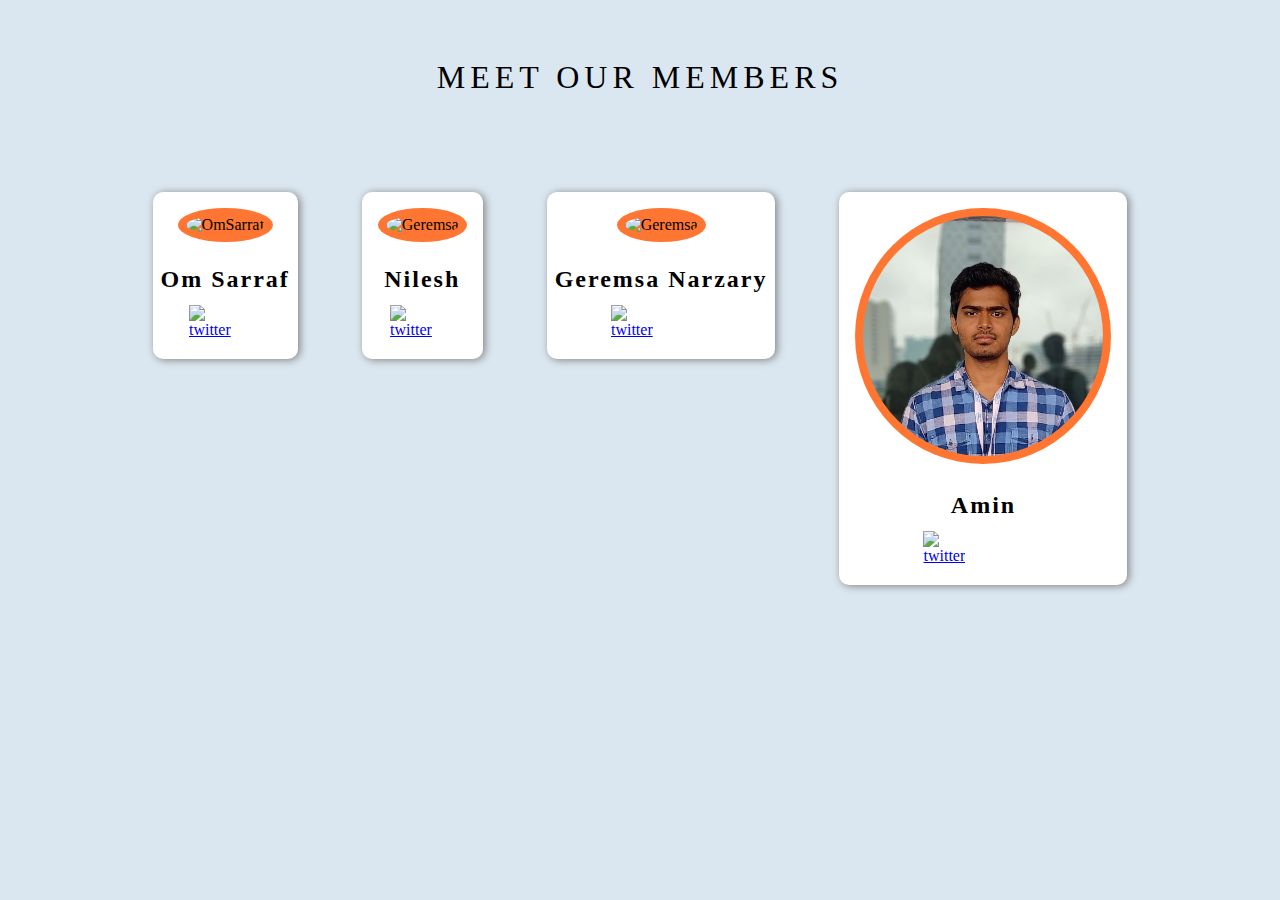
==== member.html @ 1e40fe82 "Merge pull request #7 from BoneNzy/main" ====
<!DOCTYPE html>
<html lang="en">
<head>
    <meta charset="UTF-8">
    <meta http-equiv="X-UA-Compatible" content="IE=edge">
    <meta name="viewport" content="width=device-width, initial-scale=1.0">
    <title>Members</title>

    <link rel="stylesheet" href="./styles/member.css">
    <script src="./js/member.js" defer></script>
</head>
<body>
    <p class="headline">Meet Our members</p>
    <div class="seperation">
        <section class="block-container">
            <article class="profile">
                <img class="image" src="./assets/profiles/OmSarraf.jpg" alt="OmSarraf">
                <h3 class="name">
                    Om Sarraf
                </h3>
                <div class="social-links">
                    <a class="social twitter" href="https://twitter.com/itsOmSarraf_" target="_blank">
                        <img src="./assets/socials/icons8-twitter.svg" alt="twitter">
                    </a>
                    <a href="https://github.com/itsOmSarraf" target="_blank">
                        <img class="social github" src="./assets/socials/iconmonstr-github-1.svg" alt="">
                    </a>
                </div>
            </section>
            <!-- <section class="about">
                <article class="bio" data-expand="false">
                    <p>
                        hello
                    </p>
                </article>
                <label class="expand-button" for="expand">
                    <img class="expand" src="./assets/down-arrow.png" alt="expand">
                </label>
            </section> -->
    </div>


    <!-- ************************************ -->
    <div class="seperation">
        <section class="block-container">
            <article class="profile">
                <img class="image" src="./assets/profiles/Nilesh.png" alt="Geremsa">
                <h3 class="name">
                    Nilesh
                </h3>
                <div class="social-links">
                    <a class="social twitter" href="https://twitter.com/nilesh17Kr" target="_blank">
                        <img src="./assets/socials/icons8-twitter.svg" alt="twitter">
                    </a>
                    <a href="https://github.com/nileshkr17" target="_blank">
                        <img class="social github" src="./assets/socials/iconmonstr-github-1.svg" alt="">
                    </a>
                </div>
            </section>

            <!-- <section class="about">
                <article class="bio" data-expand="false">
                    <p>
                        ❤️ Open Source | MERN | Hi, I am Nilesh, a computer science student interested in working with full-stack web development, I like to learn every day new.
                    </p>
                </article>
                <label class="expand-button" for="expand">
                    <img class="expand" src="./assets/down-arrow.png" alt="expand">
                </label>
            </section> -->
    </div>



    <!-- *************************************8 -->
    <div class="seperation">
        <section class="block-container">
            <article class="profile">
                <img class="image" src="./assets/profiles/Geremsa.jpg" alt="Geremsa">
                <h3 class="name">
                    Geremsa Narzary
                </h3>
                <div class="social-links">
                    <a class="social twitter" href="https://twitter.com/geremsanrzr" target="_blank">
                        <img src="./assets/socials/icons8-twitter.svg" alt="twitter">
                    </a>
                    <a href="https://github.com/BoneNzy" target="_blank">
                        <img class="social github" src="./assets/socials/iconmonstr-github-1.svg" alt="">
                    </a>
                </div>
            </section>
            <!-- <section class="about">
                <article class="bio" data-expand="false">
                    <p>
                        <b>More into development and open source</b>
                        Contributed to this group project by creating member page
                    </p>

                </article>
                <label class="expand-button" for="expand">
                    <img class="expand" src="./assets/down-arrow.png" alt="expand">
                </label>
            </section> -->
    </div>



    <!-- *****************************8 -->
    <div class="seperation">
        <section class="block-container">
            <article class="profile">
                <img class="image" src="./assets/profiles/Amin.png" alt="Amin">
                <h3 class="name">
                    Amin
                    <!-- name -->
                </h3>
                <div class="social-links">
                    <a class="social twitter" href="https://twitter.com/Amin_mohammed3" target="_blank">
                        <img src="./assets/socials/icons8-twitter.svg" alt="twitter">
                    </a>
                    <a href="" target="_blank">
                        <img class="social github" src="./assets/socials/iconmonstr-github-1.svg" alt="">
                    </a>
                </div>
            </section>
            <!-- <section class="about">
                <article class="bio" data-expand="false">

                    hey there!

                </article>
                <label class="expand-button" for="expand">
                    <img class="expand" src="./assets/down-arrow.png" alt="expand">
                </label>
            </section> -->
    </div>
</body>
</html>
---- styles/member.css ----
body {
    background-color: hsl(206, 40%, 90%);

    box-sizing: border-box;
    margin: 10rem 1rem 1rem 1rem;
}
.headline {
    font-size: xx-large;
    text-transform: uppercase;
    letter-spacing: 5px;

    position: absolute;
    top: 3%;
    left: 50%;
    transform: translate(-50%, 0);
}
.block-container {
    position: relative;
    display: block;
    text-align: center;
    max-width: 20rem;

    margin: auto;
}
.profile {
    max-width: 20rem;

    background-color: white;
    box-shadow: 2px 1px 8px gray;
    border-radius: 10px;

    overflow: hidden;
    margin: auto;
}
.image {
    background-color: rgba(255, 114, 44, 0.967);
    width: 15rem;
    padding: 8px;
    border-radius: 50%;

    margin: 1rem;
}
.social-links {
    display: flex;
    justify-content: space-evenly;
    align-items: center;

    padding: 4px;
    margin-bottom: 1rem;
}
.social {
    width: 2.5rem;
}
.name {
    font-size: x-large;

    margin: .5rem;
    letter-spacing: 2px;
}
.about {
    display: flex;
    flex-direction: column;
    background-color: hsl(0, 0%, 100%);
    border-radius: 10px;
    max-width: 19rem;
    align-items: center;

    box-shadow: 2px 1px 8px gray;
    margin: 6px auto;
}
.expand {
    width: 1.5rem;
}
/* .bio[data-expand="false"]{
   display: none;
}
.bio[data-expand="true"]{
   display: flex;
} */
@media (min-width: 70rem) {
    body {
        display: flex;
        justify-content: center;
    }
    .about {
        display: flex;
        flex-direction: column;
        background-color: hsl(0, 0%, 100%);
        border-radius: 10px;
        max-width: 19rem;
    }
    .bio {
        padding: 5px;
        word-wrap: break-word;
    }
}

.seperation {
    margin: 2rem;
}
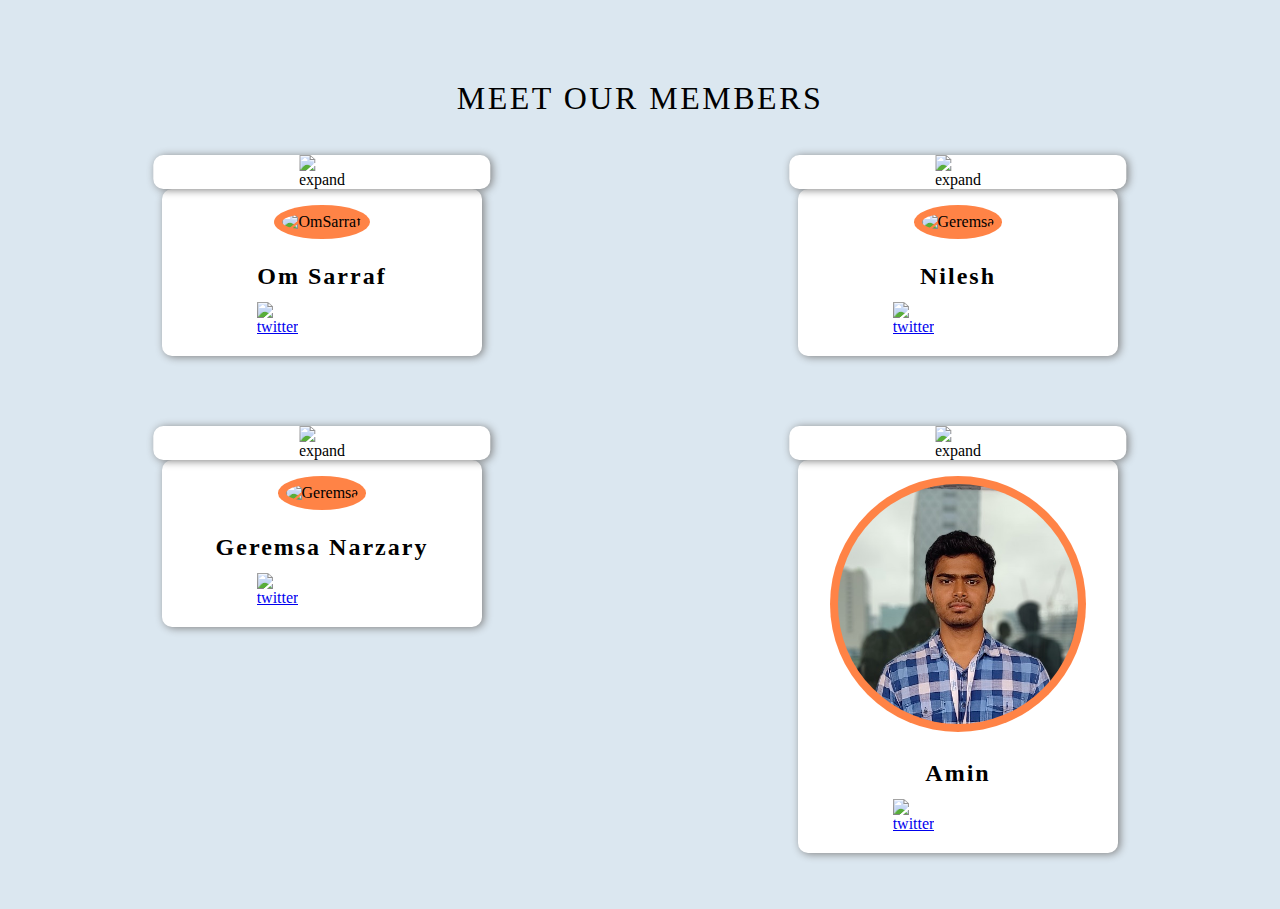
==== commit 8903cb9c: "Merge pull request #8 from BoneNzy/main" ====
--- a/member.html
+++ b/member.html
@@ -11,23 +11,10 @@
 </head>
 <body>
     <p class="headline">Meet Our members</p>
-    <div class="seperation">
-        <section class="block-container">
-            <article class="profile">
-                <img class="image" src="./assets/profiles/OmSarraf.jpg" alt="OmSarraf">
-                <h3 class="name">
-                    Om Sarraf
-                </h3>
-                <div class="social-links">
-                    <a class="social twitter" href="https://twitter.com/itsOmSarraf_" target="_blank">
-                        <img src="./assets/socials/icons8-twitter.svg" alt="twitter">
-                    </a>
-                    <a href="https://github.com/itsOmSarraf" target="_blank">
-                        <img class="social github" src="./assets/socials/iconmonstr-github-1.svg" alt="">
-                    </a>
-                </div>
-            </section>
-            <!-- <section class="about">
+    <div class="grid-content">
+
+        <div class="seperation">
+            <section class="about">
                 <article class="bio" data-expand="false">
                     <p>
                         hello
@@ -36,94 +23,106 @@
                 <label class="expand-button" for="expand">
                     <img class="expand" src="./assets/down-arrow.png" alt="expand">
                 </label>
-            </section> -->
-    </div>
+            </section>
+            <!--  -->
+            <article class="block-container">
+                <section class="profile">
+                    <img class="image" src="./assets/profiles/OmSarraf.jpg" alt="OmSarraf">
+                    <h3 class="name">
+                        Om Sarraf
+                    </h3>
+                    <div class="social-links">
+                        <a class="social twitter" href="https://twitter.com/itsOmSarraf_" target="_blank">
+                            <img src="./assets/socials/icons8-twitter.svg" alt="twitter">
+                        </a>
+                        <a href="https://github.com/itsOmSarraf" target="_blank">
+                            <img class="social github" src="./assets/socials/iconmonstr-github-1.svg" alt="">
+                        </a>
+                    </div>
+                </section>
+
+            </article>
+        </div>
 
 
-    <!-- ************************************ -->
-    <div class="seperation">
-        <section class="block-container">
-            <article class="profile">
-                <img class="image" src="./assets/profiles/Nilesh.png" alt="Geremsa">
-                <h3 class="name">
-                    Nilesh
-                </h3>
-                <div class="social-links">
-                    <a class="social twitter" href="https://twitter.com/nilesh17Kr" target="_blank">
-                        <img src="./assets/socials/icons8-twitter.svg" alt="twitter">
-                    </a>
-                    <a href="https://github.com/nileshkr17" target="_blank">
-                        <img class="social github" src="./assets/socials/iconmonstr-github-1.svg" alt="">
-                    </a>
-                </div>
-            </section>
+        <!-- ************************************ -->
+        <div class="seperation">
 
-            <!-- <section class="about">
+            <section class="about">
                 <article class="bio" data-expand="false">
                     <p>
                         ❤️ Open Source | MERN | Hi, I am Nilesh, a computer science student interested in working with full-stack web development, I like to learn every day new.
                     </p>
                 </article>
+
                 <label class="expand-button" for="expand">
                     <img class="expand" src="./assets/down-arrow.png" alt="expand">
                 </label>
-            </section> -->
-    </div>
+            </section>
+            <!--  -->
+            <article class="block-container">
+                <section class="profile">
+                    <img class="image" src="./assets/profiles/Nilesh.png" alt="Geremsa">
+                    <h3 class="name">
+                        Nilesh
+                    </h3>
+                    <div class="social-links">
+                        <a class="social twitter" href="https://twitter.com/nilesh17Kr" target="_blank">
+                            <img src="./assets/socials/icons8-twitter.svg" alt="twitter">
+                        </a>
+                        <a href="https://github.com/nileshkr17" target="_blank">
+                            <img class="social github" src="./assets/socials/iconmonstr-github-1.svg" alt="">
+                        </a>
+                    </div>
+                </section>
+
+            </article>
+
+        </div>
 
 
 
-    <!-- *************************************8 -->
-    <div class="seperation">
-        <section class="block-container">
-            <article class="profile">
-                <img class="image" src="./assets/profiles/Geremsa.jpg" alt="Geremsa">
-                <h3 class="name">
-                    Geremsa Narzary
-                </h3>
-                <div class="social-links">
-                    <a class="social twitter" href="https://twitter.com/geremsanrzr" target="_blank">
-                        <img src="./assets/socials/icons8-twitter.svg" alt="twitter">
-                    </a>
-                    <a href="https://github.com/BoneNzy" target="_blank">
-                        <img class="social github" src="./assets/socials/iconmonstr-github-1.svg" alt="">
-                    </a>
-                </div>
-            </section>
-            <!-- <section class="about">
+        <!-- *************************************8 -->
+        <div class="seperation">
+
+            <section class="about">
                 <article class="bio" data-expand="false">
                     <p>
                         <b>More into development and open source</b>
                         Contributed to this group project by creating member page
                     </p>
+                </article>
 
-                </article>
                 <label class="expand-button" for="expand">
                     <img class="expand" src="./assets/down-arrow.png" alt="expand">
                 </label>
-            </section> -->
-    </div>
+            </section>
+            <!--  -->
+            <article class="block-container">
+                <section class="profile">
+                    <img class="image" src="./assets/profiles/Geremsa.jpg" alt="Geremsa">
+                        <h3 class="name">
+                            Geremsa Narzary
+                        </h3>
+                    <div class="social-links">
+                        <a class="social twitter" href="https://twitter.com/geremsanrzr" target="_blank">
+                            <img src="./assets/socials/icons8-twitter.svg" alt="twitter">
+                        </a>
+                        <a href="https://github.com/BoneNzy" target="_blank">
+                            <img class="social github" src="./assets/socials/iconmonstr-github-1.svg" alt="">
+                        </a>
+                    </div>
+                </section>
+            </article>
+
+        </div>
 
 
 
-    <!-- *****************************8 -->
-    <div class="seperation">
-        <section class="block-container">
-            <article class="profile">
-                <img class="image" src="./assets/profiles/Amin.png" alt="Amin">
-                <h3 class="name">
-                    Amin
-                    <!-- name -->
-                </h3>
-                <div class="social-links">
-                    <a class="social twitter" href="https://twitter.com/Amin_mohammed3" target="_blank">
-                        <img src="./assets/socials/icons8-twitter.svg" alt="twitter">
-                    </a>
-                    <a href="" target="_blank">
-                        <img class="social github" src="./assets/socials/iconmonstr-github-1.svg" alt="">
-                    </a>
-                </div>
-            </section>
-            <!-- <section class="about">
+        <!-- *****************************8 -->
+        <div class="seperation">
+
+            <section class="about">
                 <article class="bio" data-expand="false">
 
                     hey there!
@@ -132,7 +131,29 @@
                 <label class="expand-button" for="expand">
                     <img class="expand" src="./assets/down-arrow.png" alt="expand">
                 </label>
-            </section> -->
+            </section>
+            <!--  -->
+            <article class="block-container">
+                <!--  -->
+                <section class="profile">
+                    <img class="image" src="./assets/profiles/Amin.png" alt="Amin">
+                    <h3 class="name">
+                        Amin
+                    </h3>
+                    <!--  -->
+                    <div class="social-links">
+                        <a class="social twitter" href="https://twitter.com/Amin_mohammed3" target="_blank">
+                            <img src="./assets/socials/icons8-twitter.svg" alt="twitter">
+                        </a>
+                        <a href="" target="_blank">
+                            <img class="social github" src="./assets/socials/iconmonstr-github-1.svg" alt="">
+                        </a>
+                    </div>
+                    <!--  -->
+                </section>
+                <!--  -->
+            </article>
+        </div>
     </div>
 </body>
 </html>--- a/styles/member.css
+++ b/styles/member.css
@@ -2,17 +2,19 @@
     background-color: hsl(206, 40%, 90%);
 
     box-sizing: border-box;
-    margin: 10rem 1rem 1rem 1rem;
+    margin: 5rem 1rem 1rem 1rem;
 }
+.grid-content {
+    display: grid;
+    gap: 1.5rem;
+}
+
 .headline {
     font-size: xx-large;
     text-transform: uppercase;
-    letter-spacing: 5px;
+    letter-spacing: 2.5px;
 
-    position: absolute;
-    top: 3%;
-    left: 50%;
-    transform: translate(-50%, 0);
+    text-align: center;
 }
 .block-container {
     position: relative;
@@ -33,7 +35,7 @@
     margin: auto;
 }
 .image {
-    background-color: rgba(255, 114, 44, 0.967);
+    background-color: rgba(255, 114, 44, 0.880);
     width: 15rem;
     padding: 8px;
     border-radius: 50%;
@@ -58,43 +60,45 @@
     letter-spacing: 2px;
 }
 .about {
+    position: absolute;
+    top: 0;
+    left: 50%;
+    transform: translate(-50%, 0);
+
     display: flex;
     flex-direction: column;
     background-color: hsl(0, 0%, 100%);
     border-radius: 10px;
-    max-width: 19rem;
+    padding-inline: 9.1rem;
     align-items: center;
 
     box-shadow: 2px 1px 8px gray;
     margin: 6px auto;
+
+    z-index: 10;
 }
 .expand {
     width: 1.5rem;
 }
-/* .bio[data-expand="false"]{
+.bio[data-expand="false"]{
    display: none;
 }
 .bio[data-expand="true"]{
    display: flex;
-} */
+}
+
+.seperation {
+    position: relative;
+
+    padding: 2.5rem;
+}
+
+
 @media (min-width: 70rem) {
-    body {
-        display: flex;
-        justify-content: center;
-    }
-    .about {
-        display: flex;
-        flex-direction: column;
-        background-color: hsl(0, 0%, 100%);
-        border-radius: 10px;
-        max-width: 19rem;
+    .grid-content {
+        grid-template-columns: 1fr 1fr;
     }
     .bio {
         padding: 5px;
-        word-wrap: break-word;
     }
-}
-
-.seperation {
-    margin: 2rem;
 }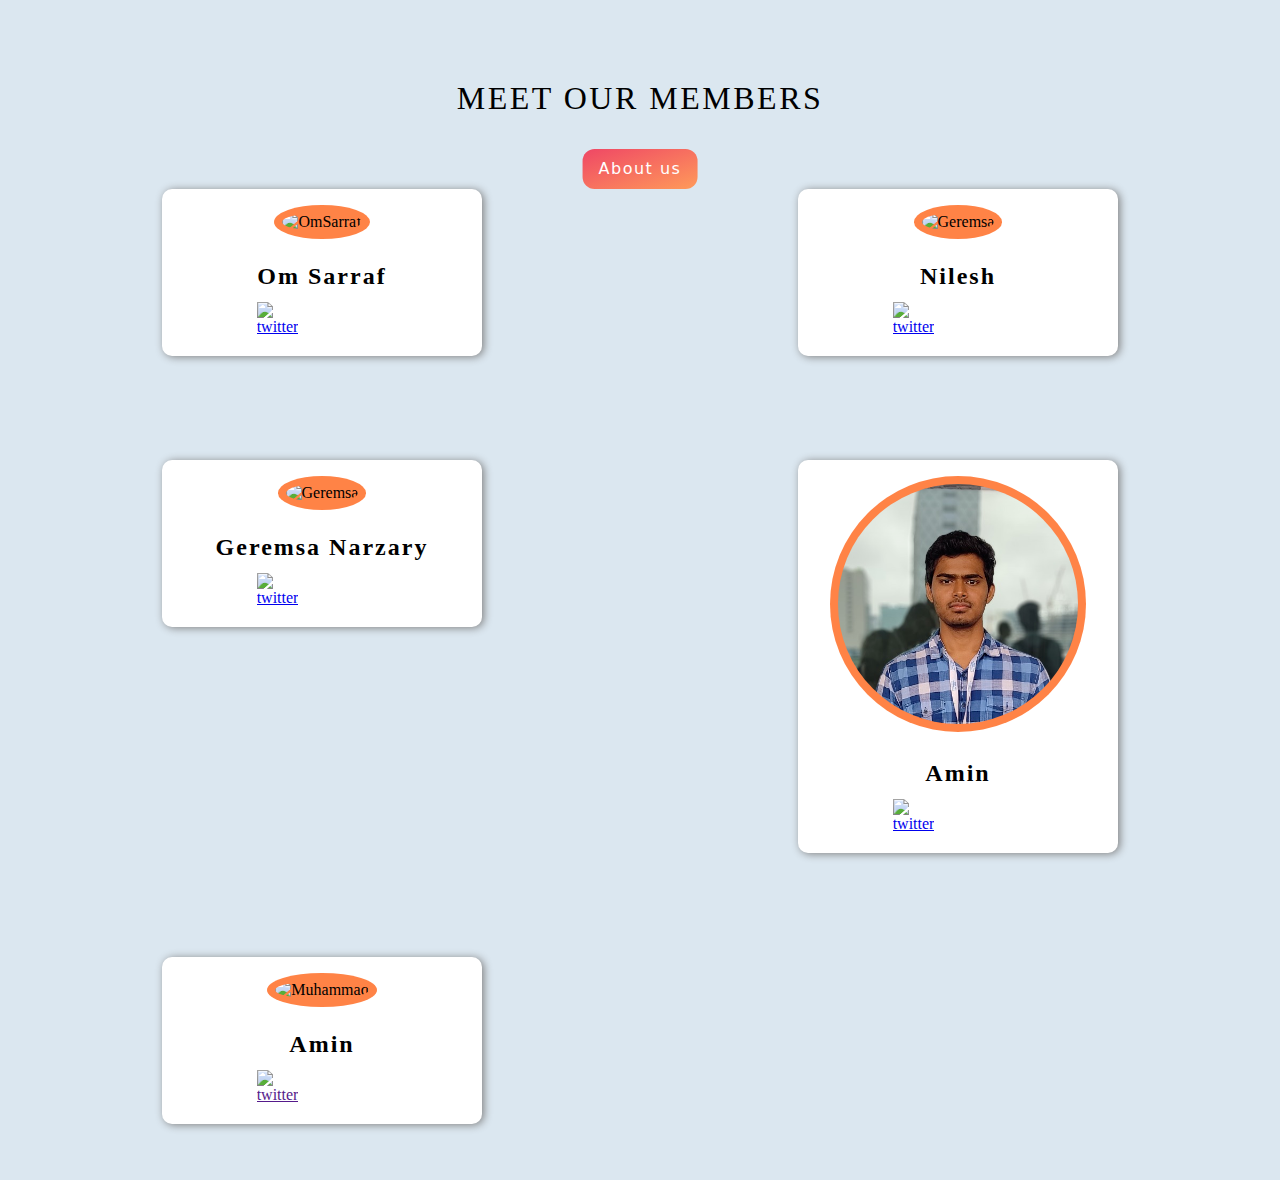
==== commit 491c4773: "Merge pull request #10 from BoneNzy/main" ====
--- a/member.html
+++ b/member.html
@@ -11,18 +11,22 @@
 </head>
 <body>
     <p class="headline">Meet Our members</p>
+
+    <button class="aboutUs" role="button">About us</button>
     <div class="grid-content">
 
         <div class="seperation">
-            <section class="about">
-                <article class="bio" data-expand="false">
+
+            <section class="about">
+                <article class="sarraf bio" data-expand="false">
                     <p>
                         hello
                     </p>
                 </article>
-                <label class="expand-button" for="expand">
-                    <img class="expand" src="./assets/down-arrow.png" alt="expand">
-                </label>
+
+                <!-- <label class="expand-button" for="expand">
+                    <img class="expand expand1" src="./assets/down-arrow.png" alt="expand">
+                </label> -->
             </section>
             <!--  -->
             <article class="block-container">
@@ -49,15 +53,15 @@
         <div class="seperation">
 
             <section class="about">
-                <article class="bio" data-expand="false">
+                <article class="nilesh bio" data-expand="false">
                     <p>
                         ❤️ Open Source | MERN | Hi, I am Nilesh, a computer science student interested in working with full-stack web development, I like to learn every day new.
                     </p>
                 </article>
 
-                <label class="expand-button" for="expand">
-                    <img class="expand" src="./assets/down-arrow.png" alt="expand">
-                </label>
+                <!-- <label class="expand-button" for="expand">
+                    <img class="expand expand2" src="./assets/down-arrow.png" alt="expand">
+                </label> -->
             </section>
             <!--  -->
             <article class="block-container">
@@ -86,16 +90,16 @@
         <div class="seperation">
 
             <section class="about">
-                <article class="bio" data-expand="false">
-                    <p>
-                        <b>More into development and open source</b>
-                        Contributed to this group project by creating member page
-                    </p>
-                </article>
-
-                <label class="expand-button" for="expand">
-                    <img class="expand" src="./assets/down-arrow.png" alt="expand">
-                </label>
+                <article class="bone bio" data-expand="false">
+                    <p>
+                        More into development and open source!
+                        Contributed to this group project by creating member page.
+                    </p>
+                </article>
+
+                <!-- <label class="expand-button" for="expand">
+                    <img class="expand expand3" src="./assets/down-arrow.png" alt="expand">
+                </label> -->
             </section>
             <!--  -->
             <article class="block-container">
@@ -123,14 +127,14 @@
         <div class="seperation">
 
             <section class="about">
-                <article class="bio" data-expand="false">
-
-                    hey there!
-
-                </article>
-                <label class="expand-button" for="expand">
-                    <img class="expand" src="./assets/down-arrow.png" alt="expand">
-                </label>
+                <article class="amin bio" data-expand="false">
+                    <p>
+                        hey there!
+                    </p>
+                </article>
+                <!-- <label class="expand-button" for="expand">
+                    <img class="expand expand4" src="./assets/down-arrow.png" alt="expand">
+                </label> -->
             </section>
             <!--  -->
             <article class="block-container">
@@ -143,6 +147,43 @@
                     <!--  -->
                     <div class="social-links">
                         <a class="social twitter" href="https://twitter.com/Amin_mohammed3" target="_blank">
+                            <img src="./assets/socials/icons8-twitter.svg" alt="twitter">
+                        </a>
+                        <a href="" target="_blank">
+                            <img class="social github" src="./assets/socials/iconmonstr-github-1.svg" alt="">
+                        </a>
+                    </div>
+                    <!--  -->
+                </section>
+                <!--  -->
+            </article>
+        </div>
+
+
+        <!--  -->
+        <div class="seperation">
+
+            <section class="about">
+                <article class="amin bio" data-expand="false">
+                    <p>
+                        hey there!
+                    </p>
+                </article>
+                <!-- <label class="expand-button" for="expand">
+                    <img class="expand expand4" src="./assets/down-arrow.png" alt="expand">
+                </label> -->
+            </section>
+            <!--  -->
+            <article class="block-container">
+                <!--  -->
+                <section class="profile">
+                    <img class="image" src="" alt="Muhammad">
+                    <h3 class="name">
+                        Amin
+                    </h3>
+                    <!--  -->
+                    <div class="social-links">
+                        <a class="social twitter" href="" target="_blank">
                             <img src="./assets/socials/icons8-twitter.svg" alt="twitter">
                         </a>
                         <a href="" target="_blank">
--- a/styles/member.css
+++ b/styles/member.css
@@ -8,13 +8,43 @@
     display: grid;
     gap: 1.5rem;
 }
+.aboutUs {
+    position: absolute;
+    left: 50%;
+    transform: translate(-50%, 0);
 
+    background: linear-gradient(to bottom right, #EF4765, #FF9A5A);
+    border: 0;
+    border-radius: 12px;
+    color: #FFFFFF;
+    cursor: pointer;
+    display: inline-block;
+    font-family: -apple-system,system-ui,"Segoe UI",Roboto,Helvetica,Arial,sans-serif;
+    font-size: 16px;
+    font-weight: 500;
+    line-height: 2.5;
+    letter-spacing: 1.5px;
+
+    padding: 0 1rem;
+    text-align: center;
+    text-decoration: none;
+    transition: box-shadow .2s ease-in-out;
+    touch-action: manipulation;
+}
+.aboutUs:not([disabled]):focus {
+  box-shadow: 0 0 .25rem rgba(0, 0, 0, 0.5), -.125rem -.125rem 1rem rgba(239, 71, 101, 0.5), .125rem .125rem 1rem rgba(255, 154, 90, 0.5);
+}
+
+.aboutUs:not([disabled]):hover {
+  box-shadow: 0 0 .25rem rgba(0, 0, 0, 0.5), -.125rem -.125rem 1rem rgba(239, 71, 101, 0.5), .125rem .125rem 1rem rgba(255, 154, 90, 0.5);
+}
 .headline {
     font-size: xx-large;
     text-transform: uppercase;
     letter-spacing: 2.5px;
 
     text-align: center;
+    margin-block: 2rem;
 }
 .block-container {
     position: relative;
@@ -61,38 +91,69 @@
 }
 .about {
     position: absolute;
-    top: 0;
+    top: 6.7%;
     left: 50%;
     transform: translate(-50%, 0);
 
     display: flex;
     flex-direction: column;
-    background-color: hsl(0, 0%, 100%);
+
+    background-image: linear-gradient(to right top, #d16ba5, #c777b9, #ba83ca, #aa8fd8, #9a9ae1, #8aa7ec, #79b3f4, #69bff8, #52cffe, #41dfff, #46eefa, #5ffbf1);
+    opacity: .9;
+    /* background-color: hsla(0, 0%, 100%, 0.900); */
     border-radius: 10px;
-    padding-inline: 9.1rem;
+    width: 18rem;
     align-items: center;
 
     box-shadow: 2px 1px 8px gray;
     margin: 6px auto;
 
+    overflow: hidden;
     z-index: 10;
+}
+p {
+    font-size: larger;
+    font-family: Georgia, 'Times New Roman', Times, serif;
+    text-transform: uppercase;
+
+    /* color: radial-gradient(circle, #051937, #004164, #006b73, #00935e, #8db338); */
+    margin: 0%;
 }
 .expand {
     width: 1.5rem;
 }
 .bio[data-expand="false"]{
-   display: none;
+    display: none;
 }
 .bio[data-expand="true"]{
-   display: flex;
+    display: flex;
+    justify-content: center;
+    align-items: center;
+    text-align: center;
+    width: 100%;
+    height: 25.3rem;
+
+    animation: pop 2s normal forwards ease-out;
 }
-
+@keyframes pop {
+    0% {
+        opacity: 0;
+    }
+    100%{
+        opacity: 1;
+    }
+}
 .seperation {
     position: relative;
 
     padding: 2.5rem;
 }
 
+@media (min-width: 26.5rem) {
+    .about {
+        width: 20rem;
+    }
+}
 
 @media (min-width: 70rem) {
     .grid-content {
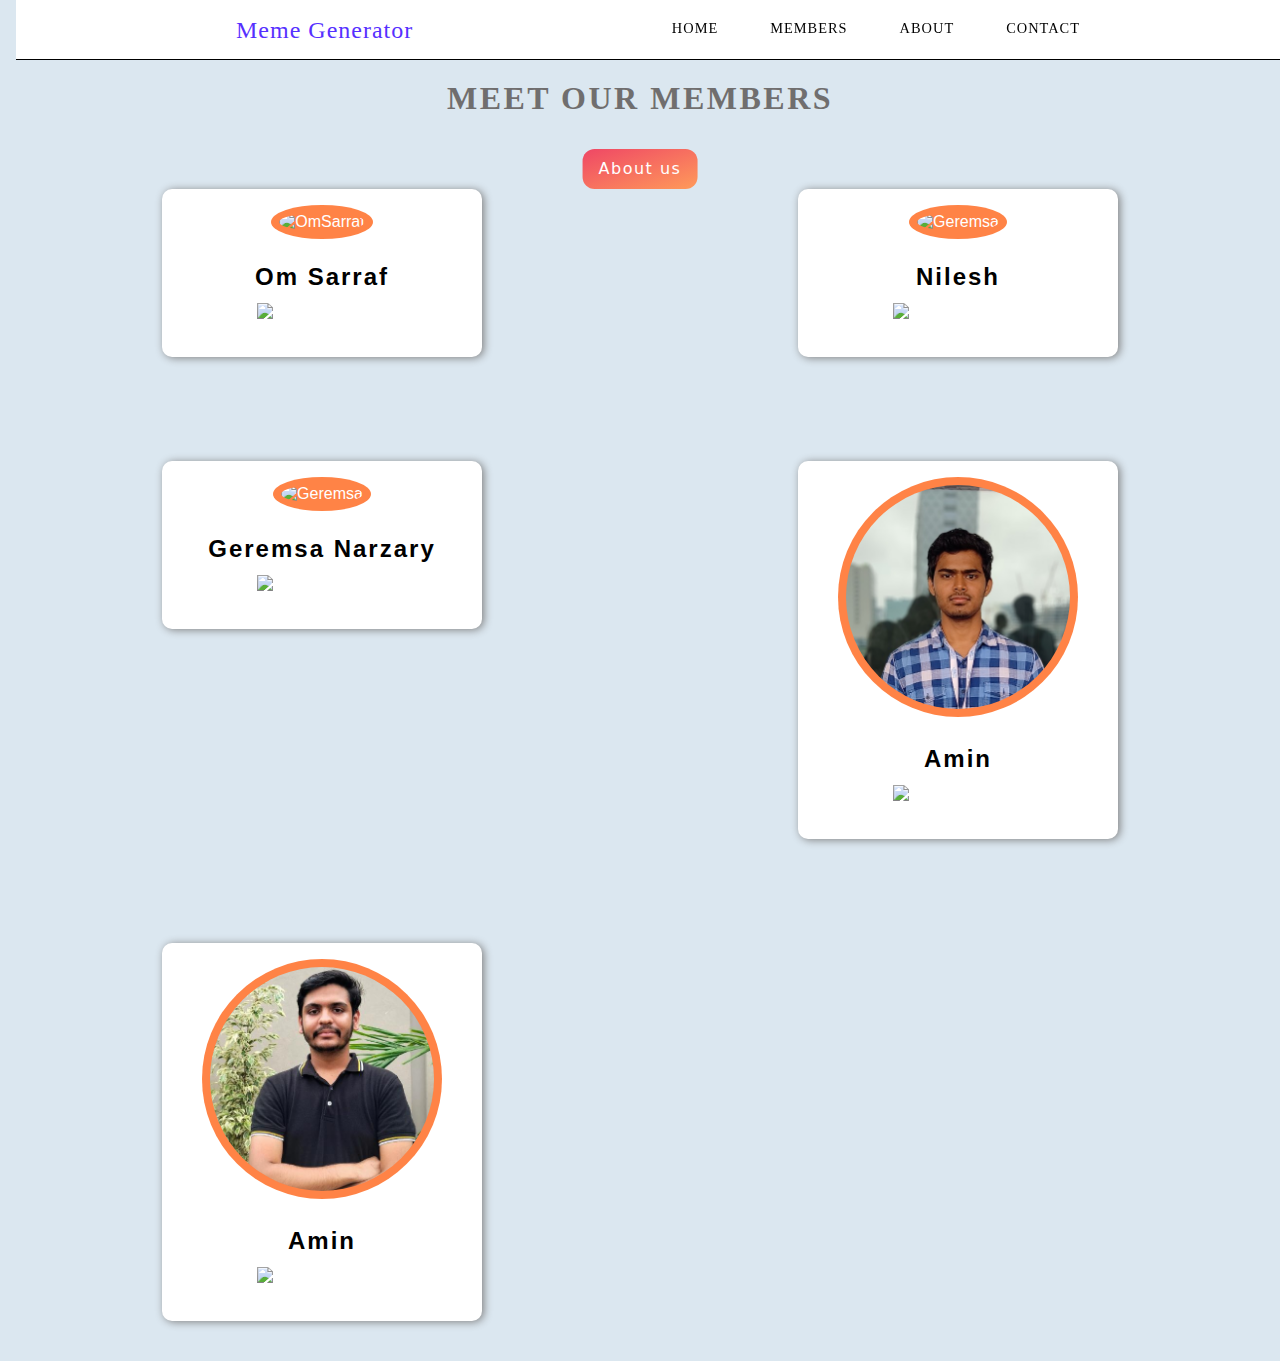
==== commit b1ea7cfd: "Merge pull request #11 from BoneNzy/main" ====
--- a/member.html
+++ b/member.html
@@ -6,10 +6,41 @@
     <meta name="viewport" content="width=device-width, initial-scale=1.0">
     <title>Members</title>
 
+    <link rel="stylesheet" href="styles/general.css" />
+    <link rel="stylesheet" href="styles/body.css" />
+    <link rel="stylesheet" href="styles/mobile.css" />
+    <link rel="stylesheet" href="styles/nav.css" />
+    <link rel="stylesheet" href="styles/footer.css" />
+
     <link rel="stylesheet" href="./styles/member.css">
     <script src="./js/member.js" defer></script>
 </head>
 <body>
+    <nav id="navbar" class="">
+        <div class="nav-wrapper">
+          <!-- Navbar Logo -->
+          <div class="logo">
+            <!-- Logo Placeholder for Inlustration -->
+            <a href="./index.html">Meme Generator</a>
+            <!-- <a href="#home"><i class="fa fa-coffee"></i> Acoderr</a> -->
+          </div>
+
+          <!-- Navbar Links -->
+          <ul id="menu">
+            <li><a href="./index.html">Home</a></li>
+            <!--
+           -->
+            <li><a href="./member.html">Members</a></li>
+            <!--
+           -->
+            <li><a href="#about">About</a></li>
+            <!--
+           -->
+            <li><a href="#contact">Contact</a></li>
+          </ul>
+        </div>
+      </nav>
+
     <p class="headline">Meet Our members</p>
 
     <button class="aboutUs" role="button">About us</button>
@@ -177,16 +208,16 @@
             <article class="block-container">
                 <!--  -->
                 <section class="profile">
-                    <img class="image" src="" alt="Muhammad">
+                    <img class="image" src="./assets/profiles/Muhammad.jpeg" alt="Muhammad">
                     <h3 class="name">
                         Amin
                     </h3>
                     <!--  -->
                     <div class="social-links">
-                        <a class="social twitter" href="" target="_blank">
-                            <img src="./assets/socials/icons8-twitter.svg" alt="twitter">
-                        </a>
-                        <a href="" target="_blank">
+                        <a class="social twitter" href="https://twitter.com/samipak458" target="_blank">
+                            <img src="./assets/socials/icons8-twitter.svg" alt="twitter">
+                        </a>
+                        <a href="https://github.com/samipak458" target="_blank">
                             <img class="social github" src="./assets/socials/iconmonstr-github-1.svg" alt="">
                         </a>
                     </div>
--- a/styles/general.css
+++ b/styles/general.css
@@ -0,0 +1,19 @@
+*{
+    margin: 0;
+   padding: 0;
+   box-sizing: border-box;
+}
+body{
+    height: 90vh;
+}
+button{
+    cursor: pointer;
+    border-radius: 5px;
+    color: black;
+    background-color: aqua;
+    padding: 10px;
+    font-weight: bold;
+}
+#meme {
+    width: 100%;
+  }--- a/styles/body.css
+++ b/styles/body.css
@@ -0,0 +1,159 @@
+* {
+    margin: 0;
+    padding: 0;
+    box-sizing: border-box;
+    text-decoration: none;
+    outline: none;
+    list-style: none;
+    color: #FFFFFF;
+}
+
+.head {
+    margin-top: 5px;
+    margin: auto;
+    margin-left: 45%;
+}
+.team{
+    margin-top: 10px;
+}
+.main {
+    display: flex;
+    flex-direction: column;
+    width: 850px;
+    height: 350px;
+    background-color: #2700D6;
+    border-radius: 50px;
+    margin: auto;
+    padding: 20px;
+    box-shadow: 28px 17px 38px rgba(0, 0, 0, 0.5);
+    margin-top: 90px;
+    align-items: center;
+}
+.main2{
+    display: flex;
+    flex-direction: row;
+    align-items: center;
+}
+.rotate {
+    width: 20px;
+    height: 20px;
+}
+
+.settings {
+    width: 20px;
+    height: 20px;
+}
+
+.black,
+.white {
+    width: 20px;
+    height: 20px;
+}
+
+.black {
+    background-color: black;
+}
+
+.white {
+    background-color: white;
+    border: 1px solid black;
+}
+
+.mimi {
+    width: 390px;
+    border: 5px solid;
+    padding: 3px;
+    border-radius: 2px;
+}
+
+.right {
+    margin: 10px;
+    padding: 10px;
+}
+
+.left {
+    margin-bottom: 10px;
+    border-radius: 10px;
+}
+
+.left img{
+    border-radius: 20px;
+}
+.main-footer {
+    padding: 5px;
+    display: flex;
+    justify-content: space-between;
+    width: 355px;
+}
+
+.footer1 {
+    display: flex;
+    height: 20px;
+    width: 400px;
+    margin-bottom: 5px;
+}
+
+.footer1 input {
+    width: 300px;
+    background-color: rgb(219, 219, 219);
+}
+
+.mimis img {
+    width: 50px;
+    height: 50px;
+}
+
+.mimis {
+    width: 355px;
+}
+
+.footer2 {
+    width: 370px;
+    margin-bottom: 10px;
+    margin-top: 10px;
+}
+p{
+    font-weight: 600;
+}
+.footer3 {
+    display: flex;
+    justify-content: space-between;
+    width: 390px;
+    margin-top: 20px;
+    margin-bottom: -30px;
+}
+.upload,
+.btn-pop,
+.inputmeme {
+    padding: 10px;
+    border-radius: 5px;
+}
+
+.btn-my {
+    padding: 10px 7px;
+    border-radius: 5px;
+}
+
+.mimify {
+    margin-top: 10px;
+}
+.file{
+    background-color: aqua;
+    padding: 10px;
+    color: black;
+    border-radius: 5px;
+    cursor: pointer;
+}
+.head1{
+    display: flex;
+    flex-direction: row;
+    justify-content: space-between;
+    width: 390px;
+    font-weight: bold;
+    margin-bottom: 10px;
+    margin-top: -40px;
+    align-items: center;
+}
+.head1 div{
+    padding: 10px;
+}--- a/styles/mobile.css
+++ b/styles/mobile.css
@@ -0,0 +1,25 @@
+@media only screen and (max-width: 640px){
+    .main{
+        height: 610px;
+        width: 420px;
+        margin-left: 10px;
+    }
+    .main2{
+        display: flex;
+        flex-direction: column;
+    }
+    .left{
+        margin: 0%;
+    }
+    .right{
+        margin: 10px;
+        padding: 10px;
+        margin-top: 40px;
+    }
+    .team{
+        margin-top: 20px;
+    }
+    .main{
+        box-shadow: none;
+    }  
+}--- a/styles/nav.css
+++ b/styles/nav.css
@@ -0,0 +1,326 @@
+* {
+    border: 0;
+    box-sizing: border-box;
+    margin: 0;
+    padding: 0;
+  }
+  
+  body {
+    font-family: Lato, Helvetica, Arial, sans-serif;
+  }
+  
+  a {
+    color: inherit;
+    font-family: inherit;
+    font-size: inherit;
+    text-decoration: none;
+  }
+  
+  
+  /*======================================================
+                            Navbar
+    ======================================================*/
+  #navbar {
+    background: rgb(255, 255, 255);
+    /* background-image: linear-gradient(to right bottom, #00bdff, #00a1ff, #0081ff, #005aff, #4112eb); */
+    color: rgb(0, 0, 0);
+    position: fixed;
+    top: 0;
+    height: 60px;
+    line-height: 60px;
+    width: 100vw;
+    z-index: 10;
+    border-bottom: 1px solid black;
+  }
+  
+  .nav-wrapper {
+    margin: auto;
+    text-align: center;
+    width: 70%;
+  } @media(max-width: 768px) {
+      .nav-wrapper {
+        width: 90%;
+      }
+    } @media(max-width: 638px) {
+        .nav-wrapper {
+          width: 100%;
+        }
+      } 
+  
+  
+  .logo {
+    float: left;
+    margin-left: 28px;
+    font-size: 1.5em;
+    height: 60px;
+    letter-spacing: 1px;
+    font-family: 'Piedra', cursive;
+    color: rgb(86, 48, 255);
+  } @media(max-width: 768px) {
+
+    }
+  
+  #navbar ul {
+    display: inline-block;
+    float: right;
+    list-style: none;
+    font-family: 'Silkscreen', cursive;
+    /* margin-right: 14px; */
+    margin-top: -2px;
+    text-align: right;
+    transition: transform 0.5s ease-out;
+    -webkit-transition: transform 0.5s ease-out;
+  } @media(max-width: 640px) {
+      #navbar ul {
+        display: none;
+      }
+    } @media(orientation: landscape) {
+        #navbar ul {
+          display: inline-block;
+        }
+      }
+  
+  #navbar li {
+    display: inline-block;
+  }
+  
+  #navbar li a {
+    color: rgb(0, 0, 0);
+    display: block;
+    font-size: 0.9em;
+    height: 50px;
+    letter-spacing: 1px;
+    margin: 0 20px;
+    padding: 0 4px;
+    position: relative;
+    text-decoration: none;
+    text-transform: uppercase;
+    transition: all 0.5s ease;
+    -webkit-transition: all 0.5s ease;
+    font-family: 'Silkscreen', cursive;
+  }
+  
+  #navbar li a:hover {
+    /* border-bottom: 1px solid rgb(28, 121, 184); */
+    color: rgb(86, 48, 255);
+    transition: all 1s ease;
+    -webkit-transition: all 1s ease;
+  }
+  
+  /* Animated Bottom Line */
+  #navbar li a:before, #navbar li a:after {
+    content: '';
+    position: absolute;
+    width: 0%;
+    height: 1px;
+    bottom: -1px;
+    background: rgb(13, 26, 38);
+  }
+  
+  #navbar li a:before {
+    left: 0;
+    transition: 0.5s;
+  }
+  
+  #navbar li a:after {
+    background: rgb(13, 26, 38);
+    right: 0;
+    /* transition: width 0.8s cubic-bezier(0.22, 0.61, 0.36, 1); */
+  }
+  
+  #navbar li a:hover:before {
+    background: rgb(13, 26, 38);
+    width: 100%;
+    transition: width 0.5s cubic-bezier((0.22, 0.61, 0.36, 1));
+  }
+  
+  #navbar li a:hover:after {
+    background: transparent;
+    width: 100%;
+    /* transition: 0s; */
+  }
+  
+  /*======================================================
+                      Mobile Menu Menu Icon
+    ======================================================*/
+  @media(max-width: 640px) {
+    .menuIcon {
+      cursor: pointer;
+      display: block;
+      position: fixed;
+      right: 15px;
+      top: 20px;
+      height: 23px;
+      width: 27px;
+      z-index: 12;
+    }
+  
+    /* Icon Bars */
+    .icon-bars {
+      background: rgb(13, 26, 38);
+      position: absolute;
+      left: 1px;
+      top: 45%;
+      height: 2px;
+      width: 20px;
+      -webkit-transition: 0.4s;
+      transition: 0.4s;
+    } 
+  
+    .icon-bars::before {
+      background: rgb(13, 26, 38);
+      content: '';
+      position: absolute;
+      left: 0;
+      top: -8px;
+      height: 2px;
+      width: 20px;
+  /*     -webkit-transition: top 0.2s ease 0.3s;
+      transition: top 0.2s ease 0.3s; */
+      -webkit-transition: 0.3s width 0.4s;
+      transition: 0.3s width 0.4s;
+    }
+  
+    .icon-bars::after {
+      margin-top: 0px;
+      background: rgb(13, 26, 38);
+      content: '';
+      position: absolute;
+      left: 0;
+      bottom: -8px;
+      height: 2px;
+      width: 20px;
+  /*     -webkit-transition: top 0.2s ease 0.3s;
+      transition: top 0.2s ease 0.3s; */
+      -webkit-transition: 0.3s width 0.4s;
+      transition: 0.3s width 0.4s;
+    }
+  
+    /* Bars Shadows */
+    .icon-bars.overlay {
+      background: rgb(97, 114, 129);
+      background: rgb(183, 199, 211);
+      width: 20px;
+      animation: middleBar 3s infinite 0.5s;
+      -webkit-animation: middleBar 3s infinite 0.5s;
+    } @keyframes middleBar {
+        0% {width: 0px}
+        50% {width: 20px}
+        100% {width: 0px}
+      } @-webkit-keyframes middleBar {
+          0% {width: 0px}
+          50% {width: 20px}
+          100% {width: 0px}
+        }
+  
+    .icon-bars.overlay::before {
+      background: rgb(97, 114, 129);
+      background: rgb(183, 199, 211);
+      width: 10px;
+      animation: topBar 3s infinite 0.2s;
+      -webkit-animation: topBar 3s infinite 0s;
+    } @keyframes topBar {
+        0% {width: 0px}
+        50% {width: 10px}
+        100% {width: 0px}
+      } @-webkit-keyframes topBar {
+          0% {width: 0px}
+          50% {width: 10px}
+          100% {width: 0px}
+        }
+  
+    .icon-bars.overlay::after {
+      background: rgb(97, 114, 129);
+      background: rgb(183, 199, 211);
+      width: 15px;
+      animation: bottomBar 3s infinite 1s;
+      -webkit-animation: bottomBar 3s infinite 1s;
+    } @keyframes bottomBar {
+        0% {width: 0px}
+        50% {width: 15px}
+        100% {width: 0px}
+      } @-webkit-keyframes bottomBar {
+          0% {width: 0px}
+          50% {width: 15px}
+          100% {width: 0px}
+        }
+  
+  
+    /* Toggle Menu Icon */
+    .menuIcon.toggle .icon-bars {
+      top: 5px;
+      transform: translate3d(0, 5px, 0) rotate(135deg);
+      transition-delay: 0.1s;
+      transition: transform 0.4s cubic-bezier(0.68, -0.55, 0.265, 1.55);
+    }
+  
+    .menuIcon.toggle .icon-bars::before {
+      top: 0;
+      transition-delay: 0.1s;
+      opacity: 0;
+    }
+  
+    .menuIcon.toggle .icon-bars::after {
+      top: 10px;
+      transform: translate3d(0, -10px, 0) rotate(-270deg);
+      transition-delay: 0.1s;
+      transition: transform 0.4s cubic-bezier(0.68, -0.55, 0.265, 1.55);
+    }
+  
+    .menuIcon.toggle .icon-bars.overlay {
+      width: 20px;
+      opacity: 0;
+      -webkit-transition: all 0s ease 0s;
+      transition: all 0s ease 0s;
+    }
+  }
+  
+  
+  /*======================================================
+                     Responsive Mobile Menu 
+    ======================================================*/
+  .overlay-menu {
+    background: rgb(0, 0, 0);
+    color: #2DFA71;
+    display: flex;
+    align-items: center;
+    justify-content: center;
+    position: absolute;
+    top: 0;
+    right: 0;
+    padding-right: 15px;
+    transform: translateX(-100%);
+    width: 100vw;
+    height: 100vh;
+    -webkit-transition: transform 0.2s ease-out;
+    transition: transform 0.2s ease-out;
+    font-family: 'Silkscreen', cursive;
+  }
+  
+  .overlay-menu ul, .overlay-menu li {
+    display: block;
+    position: relative;
+  }
+  
+  .overlay-menu li a {
+    display: block;
+    font-size: 1.8em;
+    letter-spacing: 4px;
+  /*   opacity: 0; */
+    padding: 10px 0;
+    text-align: right;
+    text-transform: uppercase;
+    -webkit-transition: color 0.3s ease;
+    transition: color 0.3s ease;
+  /*   -webkit-transition: 0.2s opacity 0.2s ease-out;
+    transition: 0.2s opacity 0.2s ease-out; */
+  }
+  
+  .overlay-menu li a:hover,
+  .overlay-menu li a:active {
+    color: rgb(28, 121, 184);
+    -webkit-transition: color 0.3s ease;
+    transition: color 0.3s ease;
+  }
+
+  /* Navbar end  */
--- a/styles/member.css
+++ b/styles/member.css
@@ -39,6 +39,7 @@
   box-shadow: 0 0 .25rem rgba(0, 0, 0, 0.5), -.125rem -.125rem 1rem rgba(239, 71, 101, 0.5), .125rem .125rem 1rem rgba(255, 154, 90, 0.5);
 }
 .headline {
+    color: rgb(112, 110, 110);
     font-size: xx-large;
     text-transform: uppercase;
     letter-spacing: 2.5px;
@@ -84,6 +85,7 @@
     width: 2.5rem;
 }
 .name {
+    color: black;
     font-size: x-large;
 
     margin: .5rem;
